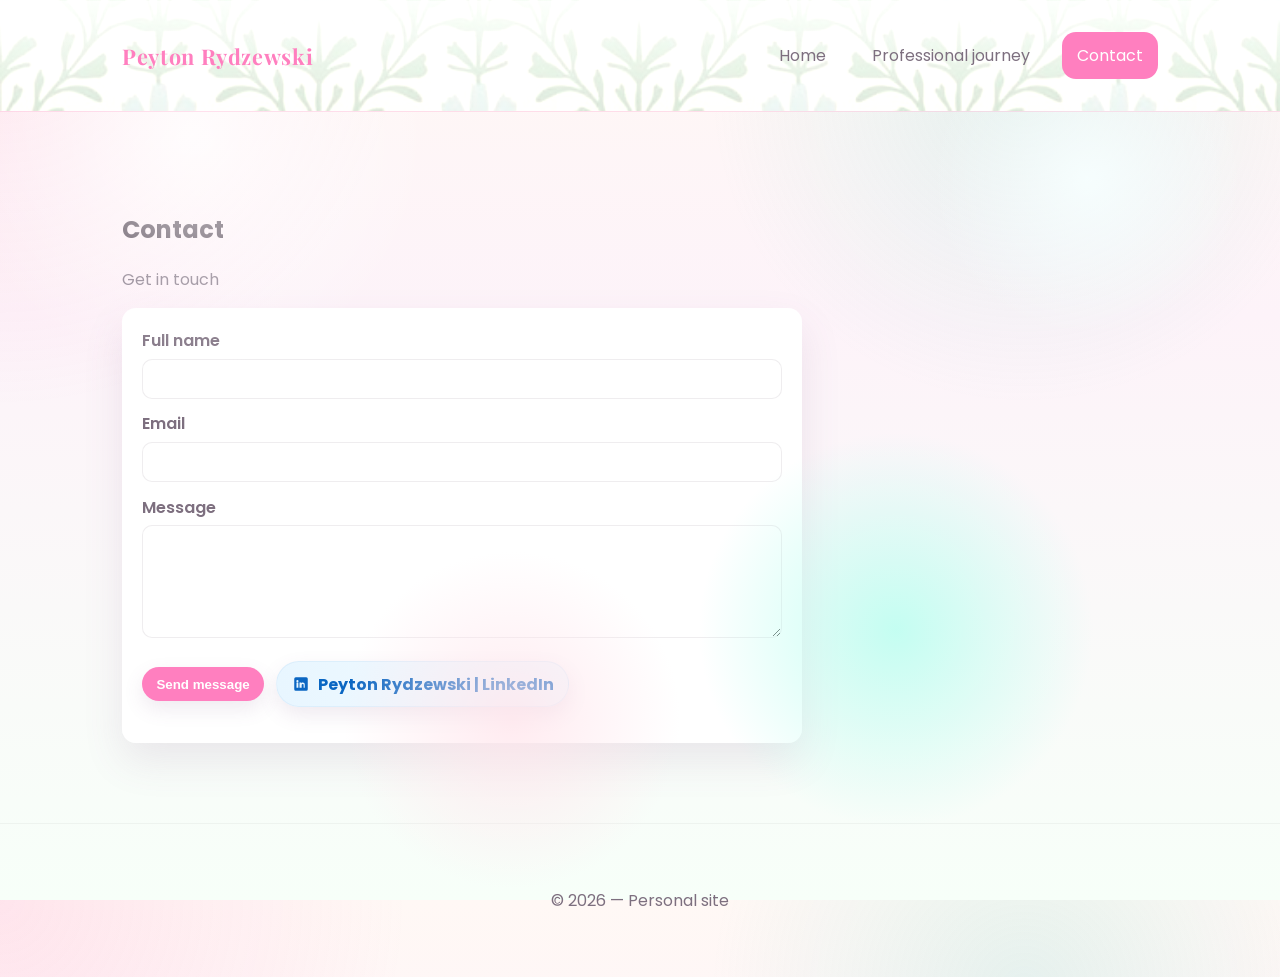
==== contact.html @ faa73098 "Moving blocks from home page to separate pages" ====
<!doctype html>
<html lang="en">
<head>
  <meta charset="utf-8" />
  <meta name="viewport" content="width=device-width,initial-scale=1" />
  <title>Contact — Peyton Rydzewski</title>
  <link rel="preconnect" href="https://fonts.googleapis.com">
  <link rel="preconnect" href="https://fonts.gstatic.com" crossorigin>
  <link href="https://fonts.googleapis.com/css2?family=Playfair+Display:wght@600;700&family=Poppins:wght@300;400;600&display=swap" rel="stylesheet">
  <link rel="stylesheet" href="styles.css" />
</head>
<body>
  <header class="site-header">
    <div class="container header-inner">
      <a class="brand" href="index.html">Peyton Rydzewski</a>
      <button class="nav-toggle" aria-label="Open navigation">☰</button>
      <nav class="nav" id="site-nav">
        <a href="index.html">Home</a>
        <a href="professional-journey.html">Professional journey</a>
        <a href="contact.html">Contact</a>
      </nav>
    </div>
  </header>

  <main>
    <section class="panel">
      <div class="container">
        <h1>Contact</h1>
        <p class="panel-sub">Get in touch</p>

        <form id="contact-form" class="contact-form" method="POST" action="https://formspree.io/f/mgawzkog">
          <label>Full name
            <input type="text" name="name" required />
          </label>

          <label>Email
            <input type="email" name="email" required />
          </label>

          <label>Message
            <textarea name="message" rows="5" required></textarea>
          </label>

          <div class="form-actions">
            <button type="submit" class="btn">Send message</button>
            <a class="btn btn-linkedin" href="https://www.linkedin.com/in/peyton-rydzewski-04720527b/" target="_blank" rel="noopener noreferrer">
              <svg xmlns="http://www.w3.org/2000/svg" viewBox="0 0 24 24" width="18" height="18" aria-hidden><path fill="#0A66C2" d="M19 3H5a2 2 0 00-2 2v14a2 2 0 002 2h14a2 2 0 002-2V5a2 2 0 00-2-2zM8.5 17H6v-7h2.5v7zM7.25 9.7A1.45 1.45 0 117.25 6.8a1.45 1.45 0 010 2.9zM18 17h-2.5v-3.5c0-.9-.4-1.5-1.3-1.5-.7 0-1.1.5-1.3 1V17H10v-7h2.4v1c.3-.5.9-1.1 2-1.1 1.6 0 2.6 1 2.6 3V17z"/></svg>
              Peyton Rydzewski | LinkedIn
            </a>
          </div>

          <div id="form-result" aria-live="polite" style="margin-top:1rem"></div>

        </form>
      </div>
    </section>
  </main>

  <footer class="site-footer">
    <div class="container">© <span id="year"></span> — Personal site</div>
  </footer>

  <script src="script.js"></script>
</body>
</html>
---- styles.css ----
:root{
  --bg:#fff8f8;
  --card:#ffffff;
  --muted:#7d6f7f;
  --accent:#ff7fbf;
  --accent-2:#73d8c8;
  --accent-3:#fff4e6;
  --glass: rgba(255,255,255,0.72);
  --radius:18px;
  --max-width:1100px;
  --transition:320ms cubic-bezier(.2,.9,.3,1);
  --shadow: 0 18px 40px rgba(124, 79, 132, 0.12);
}
*{box-sizing:border-box}
html,body{height:100%}
body{
  margin:0;
  font-family: 'Poppins', system-ui, -apple-system, 'Segoe UI', Roboto, Arial;
  background: radial-gradient(circle at top left, rgba(255, 128, 191, 0.16), transparent 26%),
              radial-gradient(circle at 80% 10%, rgba(115, 216, 200, 0.18), transparent 24%),
              linear-gradient(180deg, #fff8f5 0%, #fdf3f9 35%, #f7fff9 100%);
  color:#3a2a3a;
  -webkit-font-smoothing:antialiased;
  position:relative;
  cursor: url("data:image/svg+xml;utf8,%3Csvg xmlns='http://www.w3.org/2000/svg' width='32' height='32' viewBox='0 0 32 32' shape-rendering='crispEdges'%3E%3Cpolygon points='2,2 2,26 10,18 14,22 18,18 12,12 22,12 22,2' fill='%23ff00ff' stroke='%23000000' stroke-width='1'/%3E%3C/svg%3E"), auto;
}
body::before{
  content:'';
  position:absolute;
  inset:0;
  pointer-events:none;
  background-image:
    radial-gradient(circle at 15% 15%, rgba(255,255,255,0.85) 0, transparent 18%),
    radial-gradient(circle at 85% 20%, rgba(247,255,255,0.9) 0, transparent 12%),
    radial-gradient(circle at 40% 80%, rgba(255,228,235,0.75) 0, transparent 16%),
    radial-gradient(circle at 70% 70%, rgba(178,255,239,0.75) 0, transparent 18%);
}
.site-header{backdrop-filter: blur(10px);position:sticky;top:0;z-index:40;background:transparent;border-bottom:1px solid rgba(255, 186, 214, 0.4);position:relative;overflow:hidden}
.site-header::before{content:'';position:absolute;inset:0;background-image:linear-gradient(180deg, rgba(255,255,255,0.85), rgba(255,255,255,0.5)), url('Images/Navbar/navbar.jpg');background-size:cover;background-position:center;opacity:1;pointer-events:none;filter:brightness(1.05);}
.header-inner{display:flex;align-items:center;justify-content:space-between;gap:1rem;position:relative;z-index:1}
.brand{font-weight:700;color:var(--accent);text-decoration:none;font-family:'Playfair Display',serif;font-size:1.35rem;letter-spacing:.03em}
.nav{display:flex;gap:1rem}
.nav a{color:var(--muted);text-decoration:none;padding:.7rem .95rem;border-radius:14px;transition:color var(--transition), background var(--transition)}
.nav a:hover{color:#3a2a3a;background:rgba(255, 127, 191, 0.16);cursor: url("data:image/svg+xml;utf8,%3Csvg xmlns='http://www.w3.org/2000/svg' width='32' height='32' viewBox='0 0 32 32' shape-rendering='crispEdges'%3E%3Cpolygon points='2,2 2,26 10,18 14,22 18,18 12,12 22,12 22,2' fill='%23ff00ff' stroke='%23000000' stroke-width='1'/%3E%3C/svg%3E"), auto;}
.nav a.active{color:#ffffff;background:var(--accent)}
.nav-toggle{display:none;background:transparent;border:0;color:var(--muted);font-size:1.4rem}

.container{max-width:var(--max-width);margin:0 auto;padding:2rem}

.hero{padding:6rem 0 3.5rem;position:relative;overflow:hidden}
.hero::before{content:'';position:absolute;top:-40px;left:-40px;width:220px;height:220px;background:radial-gradient(circle, rgba(255,206,239,0.5) 0, transparent 52%);border-radius:50%;}
.hero::after{content:'';position:absolute;bottom:-50px;right:-30px;width:180px;height:180px;background:radial-gradient(circle, rgba(193,255,239,0.45) 0, transparent 52%);border-radius:50%;}
.hero h1{position:relative;font-size:2.6rem;margin:0 0 1.2rem;font-family:'Playfair Display',serif;color:#5a2f4b;line-height:1.05}
.lead{position:relative;color:var(--muted);margin-top:0;font-weight:300;max-width:700px;line-height:1.75}

.panel{padding:2.5rem 0}
.panel h2{font-family:'Playfair Display',serif;color:#6c3f56}
.panel-sub{color:var(--muted);margin-top:.25rem;margin-bottom:1rem}

.panel{padding:3rem 0}
.panel-sub{color:var(--muted);margin-top:.25rem;margin-bottom:1rem}


.hobbies-grid{display:grid;grid-template-columns:repeat(auto-fit,minmax(240px,1fr));gap:1rem}
.hobby-card{background:var(--card);border-radius:var(--radius);overflow:hidden;box-shadow:var(--shadow);transition:transform var(--transition);display:flex;flex-direction:column;}
.hobby-card img{width:100%;height:180px;object-fit:cover;display:block}
.card-body{padding:1.3rem}
.card-body h3{margin:0 0 .75rem;font-size:1.2rem}
.card-body p{margin:0;color:var(--muted);font-size:0.96rem;line-height:1.85}
.hobby-card:hover{transform:translateY(-8px)}

.media-list{list-style:none;padding:0;margin:0;display:grid;gap:1rem}
.media-item{display:flex;gap:1rem;align-items:flex-start;padding:1rem;border-radius:12px;background:linear-gradient(180deg,#fff,#fff);box-shadow:var(--shadow)}
.media-title{font-weight:700}
.media-meta{color:var(--muted);font-size:.95rem}
.media-comment{margin:.5rem 0 0;color:var(--muted)}
.media-play{margin-top:1rem}
.play-link{display:inline-flex;align-items:center;gap:.65rem;padding:.8rem 1rem;border-radius:999px;background:rgba(255,127,191,0.14);color:#5a2f4b;text-decoration:none;font-weight:600;transition:transform var(--transition),background var(--transition)}
.play-link:hover{transform:translateY(-1px);background:rgba(255,127,191,0.24)}
.play-icon{display:inline-flex;align-items:center;justify-content:center;width:28px;height:28px;border-radius:50%;background:#ff7fbf;color:#fff;font-size:0.95rem;box-shadow:0 6px 16px rgba(124,79,132,0.15)}

/* Contact form */
.contact-form{max-width:680px;background:linear-gradient(180deg,#fff,#fff);padding:1.25rem;border-radius:14px;box-shadow:var(--shadow)}
.contact-form label{display:block;margin-bottom:0.8rem;color:var(--muted);font-weight:600}
.contact-form input,.contact-form textarea{width:100%;padding:.65rem .75rem;border:1px solid rgba(122,107,127,0.12);border-radius:10px;margin-top:.35rem;font-size:0.95rem}
.form-actions{display:flex;gap:.75rem;align-items:center;margin-top:1rem}
.btn{background:var(--accent);color:#fff;padding:.6rem .9rem;border-radius:999px;border:0;font-weight:700;cursor:pointer;box-shadow:0 8px 20px rgba(124,79,132,0.12)}
.btn:hover{transform:translateY(-2px)}
.btn-linkedin{display:inline-flex;align-items:center;gap:.5rem;padding:.6rem .9rem;border-radius:999px;background:linear-gradient(90deg,#e8f6ff,#f3fbff);color:#0a66c2;text-decoration:none;border:1px solid rgba(10,102,194,0.06)}
.btn-linkedin svg{display:block}
.form-note{color:var(--muted);margin-top:1rem}

.skills-grid{display:grid;grid-template-columns:repeat(auto-fit,minmax(220px,1fr));gap:.75rem}
.skill{display:flex;align-items:center;gap:.6rem;padding:.7rem 1rem;border-radius:12px;background:linear-gradient(180deg,#fff,#fff);box-shadow:var(--shadow);font-weight:600;color:#4a2f3a}
.skill .icon{width:20px;height:20px;fill:var(--accent);flex:0 0 20px}
.skill .briefcase{fill:#9b8aa0}

.site-footer{padding:2rem 0;text-align:center;color:var(--muted);border-top:1px solid rgba(0,0,0,0.04)}

@media (max-width:920px){
  .hobbies-grid{grid-template-columns:repeat(2,1fr);gap:1rem}
}

@media (max-width:720px){
  .hobbies-grid{grid-template-columns:1fr}
  .nav{position:absolute;right:1rem;top:64px;background:#fef5fb;padding:.75rem;border-radius:10px;flex-direction:column;display:none;min-width:180px;box-shadow:0 10px 24px rgba(122,107,129,0.12)}
  .nav.open{display:flex}
  .nav-toggle{display:block}
  .container{padding:1rem}
  .hero h1{font-size:1.4rem}
}

/* subtle focus styles */
a:focus{outline:2px solid rgba(110,231,183,0.12);outline-offset:3px}
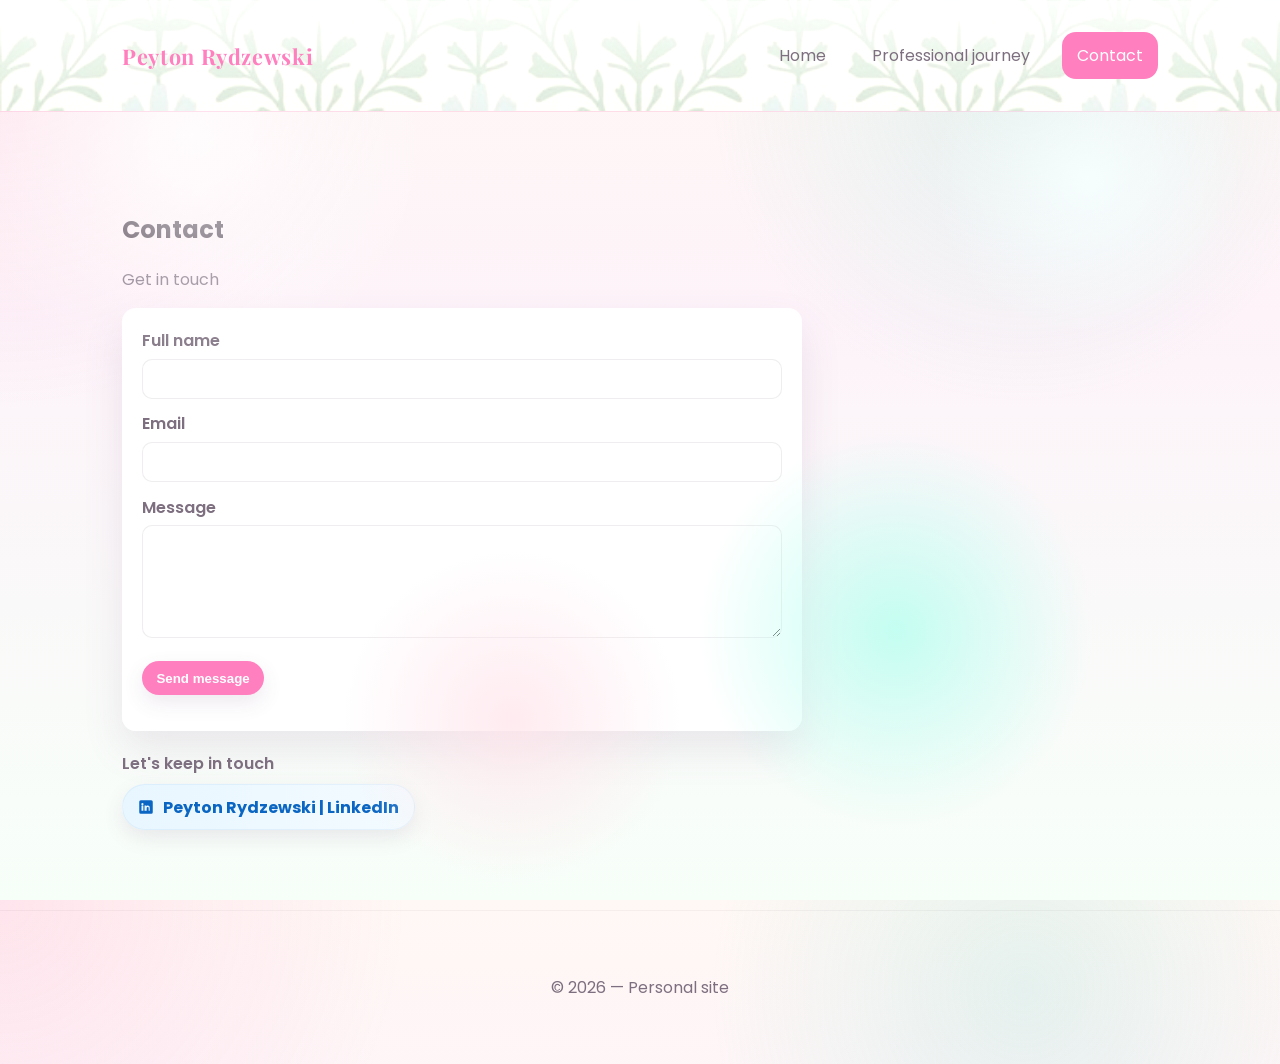
==== commit cda1726b: "Fixing linkedin and navbar links" ====
--- a/contact.html
+++ b/contact.html
@@ -43,15 +43,18 @@
 
           <div class="form-actions">
             <button type="submit" class="btn">Send message</button>
-            <a class="btn btn-linkedin" href="https://www.linkedin.com/in/peyton-rydzewski-04720527b/" target="_blank" rel="noopener noreferrer">
-              <svg xmlns="http://www.w3.org/2000/svg" viewBox="0 0 24 24" width="18" height="18" aria-hidden><path fill="#0A66C2" d="M19 3H5a2 2 0 00-2 2v14a2 2 0 002 2h14a2 2 0 002-2V5a2 2 0 00-2-2zM8.5 17H6v-7h2.5v7zM7.25 9.7A1.45 1.45 0 117.25 6.8a1.45 1.45 0 010 2.9zM18 17h-2.5v-3.5c0-.9-.4-1.5-1.3-1.5-.7 0-1.1.5-1.3 1V17H10v-7h2.4v1c.3-.5.9-1.1 2-1.1 1.6 0 2.6 1 2.6 3V17z"/></svg>
-              Peyton Rydzewski | LinkedIn
-            </a>
           </div>
 
           <div id="form-result" aria-live="polite" style="margin-top:1rem"></div>
 
         </form>
+        <div class="contact-follow" style="margin-top:1.25rem">
+          <p class="follow-text" style="margin:0 0 .5rem;font-weight:600;color:var(--muted)">Let's keep in touch</p>
+          <a class="btn btn-linkedin" href="https://www.linkedin.com/in/peyton-rydzewski-04720527b/" target="_blank" rel="noopener noreferrer">
+            <svg xmlns="http://www.w3.org/2000/svg" viewBox="0 0 24 24" width="18" height="18" aria-hidden><path fill="#0A66C2" d="M19 3H5a2 2 0 00-2 2v14a2 2 0 002 2h14a2 2 0 002-2V5a2 2 0 00-2-2zM8.5 17H6v-7h2.5v7zM7.25 9.7A1.45 1.45 0 117.25 6.8a1.45 1.45 0 010 2.9zM18 17h-2.5v-3.5c0-.9-.4-1.5-1.3-1.5-.7 0-1.1.5-1.3 1V17H10v-7h2.4v1c.3-.5.9-1.1 2-1.1 1.6 0 2.6 1 2.6 3V17z"/></svg>
+            Peyton Rydzewski | LinkedIn
+          </a>
+        </div>
       </div>
     </section>
   </main>
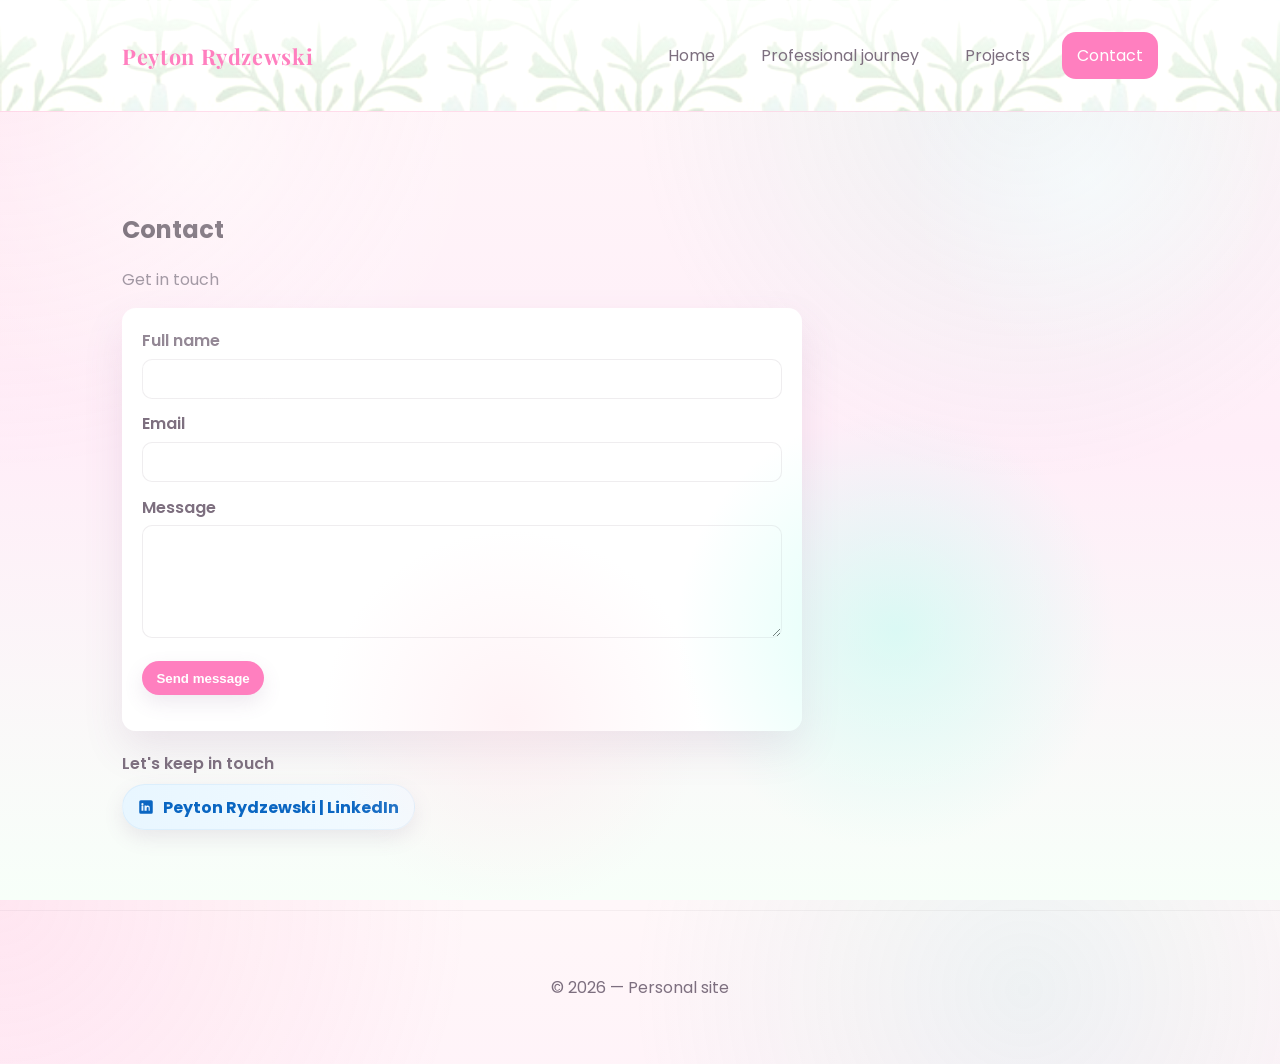
==== commit 05721a53: "Pulling resume & LinkedIn data to populate professional journey" ====
--- a/contact.html
+++ b/contact.html
@@ -12,12 +12,16 @@
 <body>
   <header class="site-header">
     <div class="container header-inner">
-      <a class="brand" href="index.html">Peyton Rydzewski</a>
-      <button class="nav-toggle" aria-label="Open navigation">☰</button>
+      <a class="brand" href="./index.html">Peyton Rydzewski</a>
+      <button class="nav-toggle" aria-label="Open navigation" aria-expanded="false">
+        <span class="nav-icon">☰</span>
+        <span class="sr-only">Open navigation</span>
+      </button>
       <nav class="nav" id="site-nav">
-        <a href="index.html">Home</a>
-        <a href="professional-journey.html">Professional journey</a>
-        <a href="contact.html">Contact</a>
+        <a href="./index.html">Home</a>
+        <a href="./professional-journey.html">Professional journey</a>
+        <a href="./projects.html">Projects</a>
+        <a href="./contact.html">Contact</a>
       </nav>
     </div>
   </header>
--- a/styles.css
+++ b/styles.css
@@ -16,9 +16,9 @@
 body{
   margin:0;
   font-family: 'Poppins', system-ui, -apple-system, 'Segoe UI', Roboto, Arial;
-  background: radial-gradient(circle at top left, rgba(255, 128, 191, 0.16), transparent 26%),
-              radial-gradient(circle at 80% 10%, rgba(115, 216, 200, 0.18), transparent 24%),
-              linear-gradient(180deg, #fff8f5 0%, #fdf3f9 35%, #f7fff9 100%);
+  background: radial-gradient(circle at top left, rgba(255, 128, 191, 0.14), transparent 30%),
+              radial-gradient(circle at 80% 10%, rgba(115, 216, 200, 0.12), transparent 30%),
+              linear-gradient(180deg, #fff7f9 0%, #ffeef8 50%, #f7fff9 100%);
   color:#3a2a3a;
   -webkit-font-smoothing:antialiased;
   position:relative;
@@ -30,10 +30,10 @@
   inset:0;
   pointer-events:none;
   background-image:
-    radial-gradient(circle at 15% 15%, rgba(255,255,255,0.85) 0, transparent 18%),
-    radial-gradient(circle at 85% 20%, rgba(247,255,255,0.9) 0, transparent 12%),
-    radial-gradient(circle at 40% 80%, rgba(255,228,235,0.75) 0, transparent 16%),
-    radial-gradient(circle at 70% 70%, rgba(178,255,239,0.75) 0, transparent 18%);
+    radial-gradient(circle at 15% 15%, rgba(255,255,255,0.6) 0, transparent 22%),
+    radial-gradient(circle at 85% 20%, rgba(247,255,255,0.6) 0, transparent 14%),
+    radial-gradient(circle at 40% 80%, rgba(255,228,235,0.45) 0, transparent 18%),
+    radial-gradient(circle at 70% 70%, rgba(178,255,239,0.45) 0, transparent 20%);
 }
 .site-header{backdrop-filter: blur(10px);position:sticky;top:0;z-index:40;background:transparent;border-bottom:1px solid rgba(255, 186, 214, 0.4);position:relative;overflow:hidden}
 .site-header::before{content:'';position:absolute;inset:0;background-image:linear-gradient(180deg, rgba(255,255,255,0.85), rgba(255,255,255,0.5)), url('Images/Navbar/navbar.jpg');background-size:cover;background-position:center;opacity:1;pointer-events:none;filter:brightness(1.05);}
@@ -47,10 +47,10 @@
 
 .container{max-width:var(--max-width);margin:0 auto;padding:2rem}
 
-.hero{padding:6rem 0 3.5rem;position:relative;overflow:hidden}
+.hero{padding:6rem 0 3.5rem;position:relative;overflow:visible}
 .hero::before{content:'';position:absolute;top:-40px;left:-40px;width:220px;height:220px;background:radial-gradient(circle, rgba(255,206,239,0.5) 0, transparent 52%);border-radius:50%;}
 .hero::after{content:'';position:absolute;bottom:-50px;right:-30px;width:180px;height:180px;background:radial-gradient(circle, rgba(193,255,239,0.45) 0, transparent 52%);border-radius:50%;}
-.hero h1{position:relative;font-size:2.6rem;margin:0 0 1.2rem;font-family:'Playfair Display',serif;color:#5a2f4b;line-height:1.05}
+.hero h1{position:relative;font-size:2.6rem;margin:0 0 2rem;font-family:'Playfair Display',serif;color:#5a2f4b;line-height:1.05}
 .lead{position:relative;color:var(--muted);margin-top:0;font-weight:300;max-width:700px;line-height:1.75}
 
 .panel{padding:2.5rem 0}
@@ -61,7 +61,7 @@
 .panel-sub{color:var(--muted);margin-top:.25rem;margin-bottom:1rem}
 
 
-.hobbies-grid{display:grid;grid-template-columns:repeat(auto-fit,minmax(240px,1fr));gap:1rem}
+.hobbies-grid{display:grid;grid-template-columns:repeat(2,minmax(240px,1fr));gap:1rem}
 .hobby-card{background:var(--card);border-radius:var(--radius);overflow:hidden;box-shadow:var(--shadow);transition:transform var(--transition);display:flex;flex-direction:column;}
 .hobby-card img{width:100%;height:180px;object-fit:cover;display:block}
 .card-body{padding:1.3rem}
@@ -78,6 +78,156 @@
 .play-link{display:inline-flex;align-items:center;gap:.65rem;padding:.8rem 1rem;border-radius:999px;background:rgba(255,127,191,0.14);color:#5a2f4b;text-decoration:none;font-weight:600;transition:transform var(--transition),background var(--transition)}
 .play-link:hover{transform:translateY(-1px);background:rgba(255,127,191,0.24)}
 .play-icon{display:inline-flex;align-items:center;justify-content:center;width:28px;height:28px;border-radius:50%;background:#ff7fbf;color:#fff;font-size:0.95rem;box-shadow:0 6px 16px rgba(124,79,132,0.15)}
+
+/* Favorite artists styles */
+.favorite-artists{margin-top:1.5rem;padding:1rem;border-radius:12px;background:linear-gradient(180deg, rgba(255,255,255,0.6), rgba(255,255,255,0.56));box-shadow:var(--shadow)}
+.favorite-artists{position:relative}
+.artists-title{font-family:'Playfair Display',serif;font-size:1.4rem;color:#6c3f56;margin:0 0 .25rem;text-transform:none;letter-spacing:0.02em;text-shadow:0 1px 0 rgba(255,255,255,0.6),0 -1px 8px rgba(108,63,86,0.08)}
+.artists-list{list-style:none;padding:0;margin:.8rem 0 0;display:grid;gap:.75rem}
+
+/* pixel sticker above the artists panel */
+.artist-sticker{position:absolute;top:-86px;right:-46px;z-index:30;pointer-events:none;transform:rotate(-12deg)}
+.artist-sticker .pixel-headphones{shape-rendering:crispEdges;image-rendering:pixelated;display:block;background:transparent;border-radius:12px}
+.artist-sticker::after{content:'';position:absolute;left:58%;top:18%;transform:translate(-50%,-50%) rotate(-12deg);width:56px;height:14px;background:linear-gradient(90deg, rgba(255,255,255,0.98), rgba(255,255,255,0.92));border-radius:3px;opacity:0.98;filter:blur(0.8px);box-shadow:0 6px 18px rgba(0,0,0,0.08);z-index:40}
+
+@media (max-width:920px){
+  .artist-sticker{top:-34px;right:-32px}
+  .artist-sticker .pixel-headphones{width:120px;height:120px}
+}
+
+/* hero sticker */
+.hero{position:relative}
+.hero-sticker{position:absolute;left:-80px;top:-90px;z-index:25;pointer-events:none;width:260px;height:260px}
+/* spotlight beam: narrow end pinned inside the star, widening down-right across the headline */
+.hero-sticker::before{content:'';position:absolute;left:150px;top:0;width:640px;height:240px;pointer-events:none;z-index:24;mix-blend-mode:screen;transform-origin:0 50%;transform:rotate(12deg);filter:blur(12px);opacity:0.98;clip-path:polygon(0% 44%,100% 0%,100% 100%,0% 56%);background:linear-gradient(90deg, rgba(255,246,214,0.96) 0%, rgba(255,208,236,0.74) 22%, rgba(214,190,255,0.4) 55%, rgba(190,230,255,0) 100%)}
+.hero-sticker .pixel-star{image-rendering:pixelated;width:260px;height:260px}
+.hero-sticker-right{position:absolute;right:-60px;top:-10px;z-index:25;transform:rotate(6deg);pointer-events:none;width:140px;height:140px}
+.hero-sticker-right .pixel-heart{image-rendering:pixelated;width:140px;height:140px}
+
+/* media panel sticker */
+.media-panel{position:relative}
+
+.media-sticker{position:absolute;top:-34px;right:-34px;z-index:20;pointer-events:none;transform:rotate(-6deg)}
+.media-sticker .pixel-book{image-rendering:pixelated;width:100px;height:100px}
+
+/* align media sticker with the Media list heading baseline and make it large */
+.media-heading-wrap{position:relative;display:flex;align-items:center;width:100%;margin-bottom:.25rem}
+.media-heading-wrap h2{margin:0}
+.media-heading-wrap .media-sticker{position:absolute;right:0;top:-150px;z-index:10003;transform:rotate(20deg);pointer-events:none}
+.media-heading-wrap .pixel-books{image-rendering:pixelated;width:320px;height:320px}
+
+/* right-side connector sticker to bridge hero and hobbies */
+/* right/bottom offsets account for the empty padding around the SVG's pixels
+   so the graphic sits where intended regardless of box size */
+.hero-connector-right{position:absolute;right:calc(6% - 60px);bottom:-188px;z-index:10010;pointer-events:none;width:280px;height:280px}
+.hero-connector-right .pixel-connector{image-rendering:pixelated;width:280px;height:280px}
+
+/* skills sticker positioned relative to the Skills container */
+.skills-sticker{position:absolute;right:-8px;top:6px;z-index:40;pointer-events:none;width:220px;height:220px;transform:rotate(6deg)}
+.skills-sticker .pixel-sun{image-rendering:pixelated;width:220px;height:220px}
+.skills-sticker .ribbon{transform-origin:center;animation:ribbon-wave 1400ms ease-in-out infinite}
+
+@keyframes ribbon-wave{
+  0%{transform:translateY(0) rotate(-4deg)}
+  50%{transform:translateY(3px) rotate(2deg)}
+  100%{transform:translateY(0) rotate(-4deg)}
+}
+
+/* sun shining keyframes and glow */
+@keyframes sun-pulse{0%{transform:scale(1);opacity:0.85}50%{transform:scale(1.08);opacity:1}100%{transform:scale(1);opacity:0.85}}
+@keyframes sun-rotate{0%{transform:rotate(0)}100%{transform:rotate(360deg)}}
+
+.skills-sticker::before{content:'';position:absolute;left:50%;top:50%;transform:translate(-50%,-50%);width:460px;height:460px;border-radius:50%;background:radial-gradient(circle at 40% 35%, rgba(255,245,180,0.45) 0%, rgba(255,200,80,0.26) 24%, rgba(255,160,30,0.08) 46%, rgba(255,160,30,0) 70%);filter:blur(28px);pointer-events:none;z-index:22;opacity:1;animation:sun-pulse 3s ease-in-out infinite}
+.skills-sticker .pixel-sun{filter:drop-shadow(0 20px 36px rgba(255,180,60,0.22));animation:sun-rotate 36s linear infinite}
+
+@media (prefers-reduced-motion: reduce){
+  .skills-sticker::before,.skills-sticker .pixel-sun{animation:none!important}
+}
+
+/* subtle homepage animations */
+@keyframes floatY { 0% { transform: translateY(0); } 50% { transform: translateY(-6px); } 100% { transform: translateY(0); } }
+@keyframes bob { 0%{transform:translateY(0) rotate(0)}50%{transform:translateY(-4px) rotate(-1deg)}100%{transform:translateY(0) rotate(0)} }
+@keyframes pop { 0%{transform:scale(.98);opacity:0}60%{transform:scale(1.02);opacity:1}100%{transform:scale(1);opacity:1} }
+@keyframes shimmer-slow{0%{opacity:.85}50%{opacity:1}100%{opacity:.85}}
+
+/* apply animations */
+/* star, connector, and book stickers are statically positioned so their
+   transforms (spotlight beam, offsets) aren't overridden by keyframes */
+.hero-sticker-right{animation: floatY 5.5s ease-in-out infinite;}
+.artist-sticker{animation: floatY 6.6s ease-in-out infinite;}
+.skills-sticker{animation: bob 6.2s ease-in-out infinite;}
+.hobby-card{animation: pop 900ms cubic-bezier(.2,.9,.3,1) both;}
+.media-item{animation: pop 900ms cubic-bezier(.2,.9,.3,1) both;}
+.artist-photo{transition:transform 900ms cubic-bezier(.2,.9,.3,1),filter 900ms;}
+.artist-photo-wrap::before{animation:shimmer-slow 2.4s linear infinite}
+.skill{animation:pop 700ms cubic-bezier(.2,.9,.3,1) both}
+.hero h1,.hero p{animation:pop 900ms ease both}
+
+/* stagger children for nicer entrance */
+.hobbies-grid .hobby-card:nth-child(1){animation-delay:120ms}
+.hobbies-grid .hobby-card:nth-child(2){animation-delay:240ms}
+.hobbies-grid .hobby-card:nth-child(3){animation-delay:360ms}
+.hobbies-grid .hobby-card:nth-child(4){animation-delay:480ms}
+.media-list .media-item:nth-child(1){animation-delay:140ms}
+.media-list .media-item:nth-child(2){animation-delay:260ms}
+.artists-list .artist-card:nth-child(1){animation-delay:160ms}
+.artists-list .artist-card:nth-child(2){animation-delay:280ms}
+
+@media (prefers-reduced-motion: reduce){
+  .hero-sticker,.hero-sticker-right,.hero-connector-right,.artist-sticker,.media-sticker,.skills-sticker,.hobby-card,.media-item,.artist-photo-wrap::before,.skill,.hero h1,.hero p{animation:none!important;transition:none!important}
+}
+
+/* ensure Skills sticker is positioned relative to the Skills container */
+#skills .container{position:relative}
+
+@media (max-width:720px){
+  .hero-sticker{left:-18px;top:-12px;width:64px;height:64px}
+  .hero-sticker .pixel-star{width:64px;height:64px}
+  /* keep the beam attached to the smaller star */
+  .hero-sticker::before{left:38px;top:-34px;width:300px;height:120px}
+  .media-sticker{top:-18px;right:-12px}
+  .hero-connector-right{right:6%;bottom:-120px;width:210px;height:210px}
+  .hero-connector-right .pixel-connector{width:210px;height:210px}
+  .media-heading-wrap .pixel-books{width:160px;height:160px}
+  .skills-sticker{right:6px;top:6px;width:120px;height:120px}
+  .skills-sticker .pixel-sun{width:120px;height:120px}
+}
+
+@media (max-width:720px){
+  .artist-sticker{width:84px;height:84px;top:-22px;right:-18px}
+  .artist-sticker .pixel-headphones{width:84px;height:84px}
+}
+.artist-card{display:flex;gap:1rem;align-items:flex-start}
+.artist-card{display:flex;gap:.6rem;align-items:stretch}
+.artist-photo-wrap{position:relative;width:96px;flex:0 0 96px;border-radius:10px;overflow:hidden;perspective:800px}
+.artist-photo{width:100%;height:100%;object-fit:cover;display:block;transform-style:preserve-3d;backface-visibility:hidden;transition:transform 1400ms cubic-bezier(.2,.9,.3,1);transform-origin:center}
+/* sparkle overlay (repeating small radial dots) */
+.artist-photo-wrap::before{content:'';position:absolute;inset:0;pointer-events:none;background-image:repeating-radial-gradient(circle at 20% 20%, rgba(255,255,255,0.95) 0 1px, rgba(255,255,255,0) 1.5px 5px);background-size:8px 8px;mix-blend-mode:screen;opacity:0;transform:translateX(-100%)}
+.artist-photo-wrap:hover::before{animation:sparkle 1400ms linear forwards;opacity:1}
+.artist-photo-wrap::after{content:'';position:absolute;left:50%;bottom:-6px;transform:translateX(-50%);width:150%;height:40px;border-radius:50%;background:radial-gradient(closest-side, rgba(255,223,120,0.88), rgba(255,223,120,0.18));filter:blur(14px) saturate(1.08);mix-blend-mode:screen;opacity:0;transition:opacity 260ms ease}
+.artist-photo-wrap:hover::after{opacity:1}
+.artist-photo-wrap:hover .artist-photo{animation:flipY 1400ms cubic-bezier(.2,.9,.3,1) both;filter:brightness(1.08) saturate(1.05)}
+
+@keyframes sparkle{
+  0%{background-position:0 0;opacity:0}
+  10%{opacity:1}
+  100%{background-position:200% 0;opacity:0}
+}
+
+@keyframes flipY{
+  0%{transform:rotateY(0deg)}
+  100%{transform:rotateY(360deg)}
+}
+.artist-body{flex:1}
+.artist-name{font-weight:700;color:#3a2a3a}
+.artist-genre{color:var(--muted);font-size:.95rem;margin:.15rem 0}
+.artist-best-label{display:block;margin-top:.35rem;font-size:.93rem;color:var(--muted)}
+.artist-best{display:block;width:100%;padding:.35rem .5rem;border-radius:8px;border:1px solid rgba(122,107,127,0.08);margin-top:.25rem;font-family: 'Poppins', system-ui, -apple-system, 'Segoe UI', Roboto, Arial;font-size:.93rem;color:#4a2f3a}
+.artist-best.static{background:linear-gradient(180deg, rgba(255,127,191,0.12), rgba(255,127,191,0.06));border:0;color:var(--muted);cursor:default;user-select:text}
+
+@media (min-width:900px){
+  .artists-list{grid-template-columns:repeat(2,1fr)}
+}
 
 /* Contact form */
 .contact-form{max-width:680px;background:linear-gradient(180deg,#fff,#fff);padding:1.25rem;border-radius:14px;box-shadow:var(--shadow)}
@@ -90,22 +240,61 @@
 .btn-linkedin svg{display:block}
 .form-note{color:var(--muted);margin-top:1rem}
 
+/* Hobby action buttons (amazon, substack) */
+.hobby-actions{margin-top:1rem;display:flex;gap:.6rem;flex-wrap:wrap}
+.btn-inline{display:inline-flex;align-items:center;gap:.5rem;padding:.45rem .75rem;border-radius:999px;text-decoration:none;font-weight:700;font-size:0.95rem}
+.btn-inline svg{width:16px;height:16px;flex:0 0 16px;fill:currentColor}
+.btn-amazon{background:#ff9900;color:#fff}
+.btn-substack{background:#111;color:#fff}
+
 .skills-grid{display:grid;grid-template-columns:repeat(auto-fit,minmax(220px,1fr));gap:.75rem}
 .skill{display:flex;align-items:center;gap:.6rem;padding:.7rem 1rem;border-radius:12px;background:linear-gradient(180deg,#fff,#fff);box-shadow:var(--shadow);font-weight:600;color:#4a2f3a}
 .skill .icon{width:20px;height:20px;fill:var(--accent);flex:0 0 20px}
 .skill .briefcase{fill:#9b8aa0}
+.icon.handshake{fill:#9dbf9b}
+.icon.chat{fill:#9dbf9b}
 
 .site-footer{padding:2rem 0;text-align:center;color:var(--muted);border-top:1px solid rgba(0,0,0,0.04)}
+
+/* Timeline styles */
+.timeline-panel{padding-bottom:4rem}
+.timeline{list-style:none;margin:1.25rem 0 0;padding:0;display:grid;gap:1.25rem}
+.timeline-item{display:flex;align-items:flex-start;gap:1rem}
+.timeline-dot{width:12px;height:12px;border-radius:50%;background:var(--accent);flex:0 0 12px;margin-top:6px}
+.timeline-card{background:var(--card);padding:1rem;border-radius:12px;box-shadow:var(--shadow);flex:1}
+.timeline-header{display:flex;justify-content:space-between;align-items:start;gap:1rem}
+.timeline-meta{color:var(--muted);font-size:.9rem}
+.timeline-excerpt{margin:.5rem 0;color:var(--muted)}
+.timeline-toggle{background:transparent;border:0;color:var(--accent);font-weight:700;cursor:pointer;padding:0;margin-top:.5rem}
+.timeline-details{margin-top:.6rem;color:var(--muted);line-height:1.6}
+
+@media (min-width:960px){
+  .timeline{grid-auto-flow:row}
+  .timeline-item{align-items:flex-start}
+}
+
+@media (max-width:720px){
+  .timeline-item{flex-direction:row}
+  .timeline-dot{margin-top:8px}
+}
 
 @media (max-width:920px){
   .hobbies-grid{grid-template-columns:repeat(2,1fr);gap:1rem}
 }
 
 @media (max-width:720px){
+  /* allow the mobile dropdown nav to extend beyond the header */
+  .site-header{overflow:visible}
   .hobbies-grid{grid-template-columns:1fr}
-  .nav{position:absolute;right:1rem;top:64px;background:#fef5fb;padding:.75rem;border-radius:10px;flex-direction:column;display:none;min-width:180px;box-shadow:0 10px 24px rgba(122,107,129,0.12)}
+  .nav{position:absolute;right:1rem;top:64px;background:#ffffff;padding:.75rem;border-radius:10px;flex-direction:column;display:none;min-width:220px;box-shadow:0 10px 24px rgba(122,107,129,0.12);z-index:70}
   .nav.open{display:flex}
-  .nav-toggle{display:block}
+  .nav a{display:block;color:#3a2a3a;padding:.6rem .9rem;border-radius:8px;font-weight:600}
+  .nav a:hover{background:rgba(255,127,191,0.12)}
+  .nav-toggle{display:block;position:relative;z-index:80;padding:.45rem .6rem;border-radius:8px;cursor:pointer;background:transparent}
+  /* visually-hidden for screen readers */
+  .sr-only{position:absolute;left:-10000px;top:auto;width:1px;height:1px;overflow:hidden}
+  .nav-toggle{min-width:44px;min-height:44px;display:inline-flex;align-items:center;justify-content:center}
+  .nav-toggle:focus{outline:2px solid rgba(110,231,183,0.18);outline-offset:3px}
   .container{padding:1rem}
   .hero h1{font-size:1.4rem}
 }
